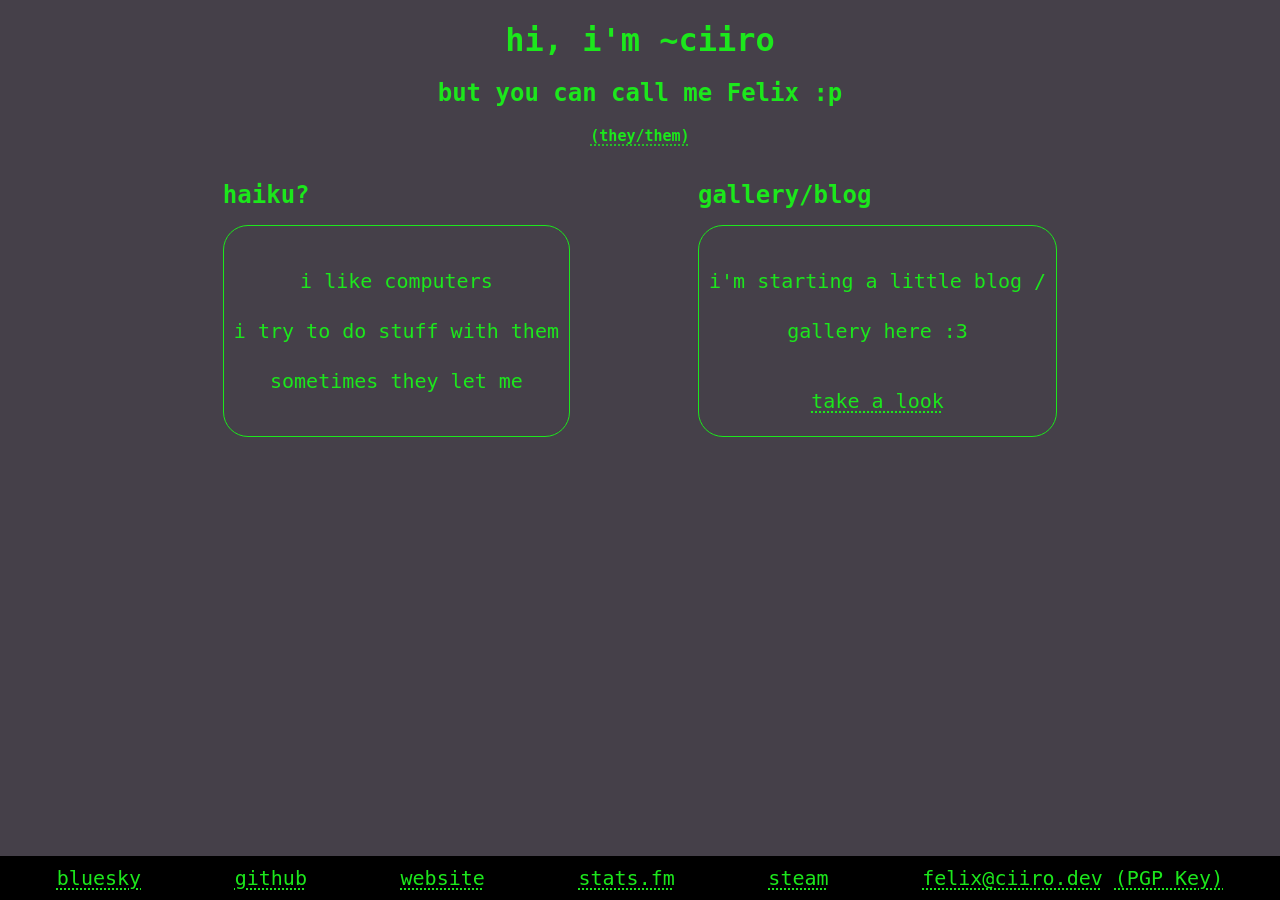
==== index.html @ 898e8d52 "add gallery/blog" ====
<html lang="en">
	<head>
		<meta charset="UTF-8" />
		<meta name="viewport" content="width=device-width, initial-scale=1.0" />
		<meta http-equiv="X-UA-Compatible" content="ie=edge" />
		<meta http-equiv="cache-control" content="max-age=0" />
		<meta http-equiv="cache-control" content="no-cache" />
		<meta http-equiv="expires" content="0" />
		<meta http-equiv="pragma" content="no-cache" />
		<link rel="stylesheet" href="./css/styles.css" />
		<title>~ciiro</title>
	</head>

	<body>
		<div class="page">
			<header id="intro">
				<div class="title">
					<h1 class="mt-3">hi, i'm ~ciiro</h1>
					<h2>but you can call me Felix :p</h2>
				</div>
				<h2 class="lead">
					<a
						class="small"
						href="https://en.pronouns.page/@ciiro"
						target="_blank"
						aria-label="Pronouns Page"
						>(they/them)</a
					>
				</h2>
			</header>
			<main class="boxes">
				<div class="box-container" id="haiku">
					<h2>haiku?</h2>
					<div class="box">
						<p>
							i like computers<br />i try to do stuff with them<br />sometimes
							they let me
						</p>
					</div>
				</div>
				<div class="box-container" id="haiku">
					<h2>gallery/blog</h2>
					<div class="box">
						<p>
							i'm starting a little blog /<br />
							gallery here :3
						</p>
						<a href="./gallery.html">take a look</a>
					</div>
				</div>
			</main>
			<footer>
				<ul class="footer-links">
					<li>
						<a href="https://bsky.app/profile/ciiro.dev" target="_blank"
							>bluesky</a
						>
					</li>

					<li>
						<a href="https://github.com/FriendlyUser1" target="_blank"
							>github</a
						>
					</li>

					<li>
						<a href="https://ciiro.dev" target="_blank">website</a>
					</li>

					<li>
						<a href="https://stats.fm/ciiro" target="_blank">stats.fm</a>
					</li>

					<li>
						<a href="https://steamcommunity.com/id/ciirof/" target="_blank"
							>steam</a
						>
					</li>

					<li>
						<a href="mailto:felix@ciiro.dev">felix@ciiro.dev</a>

						<a href="data/Felix_Steer.asc">(PGP Key)</a>
					</li>
				</ul>
			</footer>
		</div>
	</body>
</html>
---- css/styles.css ----
:root {
	--color: rgb(28, 231, 28)
}

html,
body {
	margin: 0;
}

body {
	font-family: Inter, monospace;
	background-color: rgb(69, 64, 73);
	color: var(--color);
	text-align: center;
	height: 100vh;
}

.page {
	min-height: 100dvh;
	display: flex;
	flex-direction: column;
	align-items: center;
}

.gallery-row {
	display: flex;
	align-content: space-between;
}

main {
	flex: 1;
}

button:focus,
a:focus,
input:focus,
textarea:focus,
select:focus {
	outline: none;
}

button:focus-visible,
a:focus-visible,
input:focus-visible,
textarea:focus-visible,
select:focus-visible {
	outline: 1px solid var(--color);
}

.boxes {
	display: flex;
	gap: 10vw;
}

.box-container h2 {
	text-align: left;
}

.box {
	max-width: fit-content;
	border-radius: 25px;
	padding: 10px;
	border: 1px solid var(--color);
	line-height: 250%;
	font-size: clamp(12px, 20px, 40px);
}

footer {
	width: 100%;
}

.footer-links {
	font-size: clamp(12px, 20px, 40px);
	list-style: none;
	background-color: black;
	margin: 0;
	padding: 10px;
	display: flex;
	justify-content: space-around;

}


h1 {
	margin-bottom: 0;
}

h2 {
	margin-bottom: 16px;
}

a:not(.btn) {
	color: inherit;
	text-decoration-style: dotted;
	text-underline-offset: 0.2rem
}

a:not(.btn):hover {
	text-decoration: underline;
}

a.quiet {
	text-decoration: none;
}

a.small {
	font-size: 15px;
}
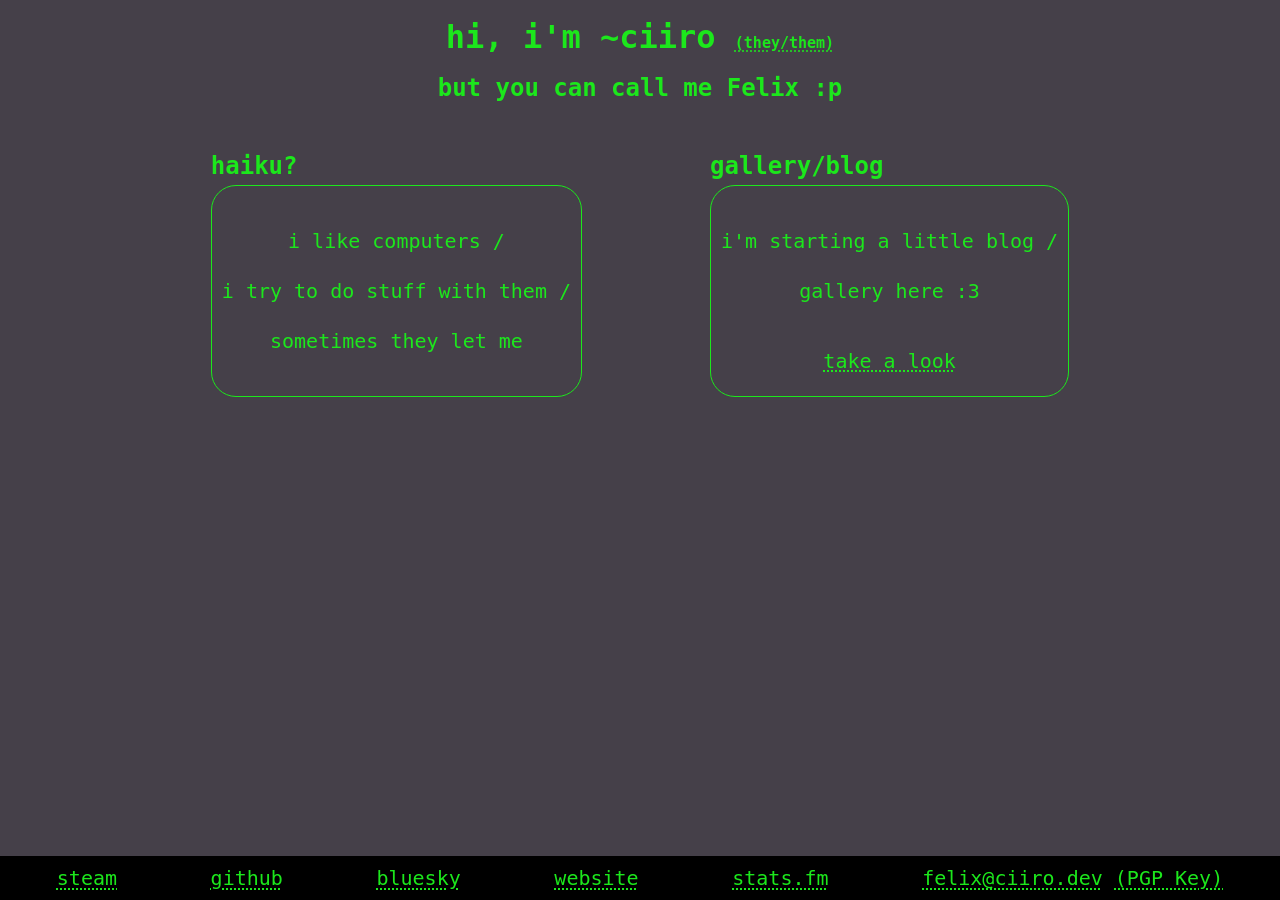
==== commit f8801de9: "responsive" ====
--- a/index.html
+++ b/index.html
@@ -14,32 +14,32 @@
 	<body>
 		<div class="page">
 			<header id="intro">
-				<div class="title">
-					<h1 class="mt-3">hi, i'm ~ciiro</h1>
+				<div>
+					<h1>
+						hi, i'm ~ciiro
+						<a
+							class="small pronouns"
+							href="https://en.pronouns.page/@ciiro"
+							target="_blank"
+							aria-label="Pronouns Page"
+							>(they/them)</a
+						>
+					</h1>
 					<h2>but you can call me Felix :p</h2>
 				</div>
-				<h2 class="lead">
-					<a
-						class="small"
-						href="https://en.pronouns.page/@ciiro"
-						target="_blank"
-						aria-label="Pronouns Page"
-						>(they/them)</a
-					>
-				</h2>
 			</header>
 			<main class="boxes">
 				<div class="box-container" id="haiku">
-					<h2>haiku?</h2>
+					<h2 class="box-header">haiku?</h2>
 					<div class="box">
 						<p>
-							i like computers<br />i try to do stuff with them<br />sometimes
-							they let me
+							i like computers / <br />i try to do stuff with them /
+							<br />sometimes they let me
 						</p>
 					</div>
 				</div>
 				<div class="box-container" id="haiku">
-					<h2>gallery/blog</h2>
+					<h2 class="box-header">gallery/blog</h2>
 					<div class="box">
 						<p>
 							i'm starting a little blog /<br />
@@ -52,14 +52,20 @@
 			<footer>
 				<ul class="footer-links">
 					<li>
-						<a href="https://bsky.app/profile/ciiro.dev" target="_blank"
-							>bluesky</a
+						<a href="https://steamcommunity.com/id/ciirof/" target="_blank"
+							>steam</a
 						>
 					</li>
 
 					<li>
 						<a href="https://github.com/FriendlyUser1" target="_blank"
 							>github</a
+						>
+					</li>
+
+					<li>
+						<a href="https://bsky.app/profile/ciiro.dev" target="_blank"
+							>bluesky</a
 						>
 					</li>
 
@@ -72,12 +78,6 @@
 					</li>
 
 					<li>
-						<a href="https://steamcommunity.com/id/ciirof/" target="_blank"
-							>steam</a
-						>
-					</li>
-
-					<li>
 						<a href="mailto:felix@ciiro.dev">felix@ciiro.dev</a>
 
 						<a href="data/Felix_Steer.asc">(PGP Key)</a>
--- a/css/styles.css
+++ b/css/styles.css
@@ -15,20 +15,33 @@
 	height: 100vh;
 }
 
-.page {
-	min-height: 100dvh;
-	display: flex;
-	flex-direction: column;
-	align-items: center;
+footer {
+	width: 100%;
 }
 
-.gallery-row {
-	display: flex;
-	align-content: space-between;
+h1 {
+	margin: 2vh;
+}
+
+h2,
+h3 {
+	margin-top: 0;
+	margin-bottom: 0;
+}
+
+a.pronouns {
+	margin: 0;
 }
 
 main {
 	flex: 1;
+}
+
+.boxes {
+	display: flex;
+	gap: 10vw;
+	margin-bottom: 10vh;
+	margin: 0px 5vw 10vh 5vw
 }
 
 button:focus,
@@ -47,13 +60,22 @@
 	outline: 1px solid var(--color);
 }
 
-.boxes {
+.page {
+	min-height: 100dvh;
 	display: flex;
-	gap: 10vw;
+	flex-direction: column;
+	align-items: center;
 }
 
-.box-container h2 {
+#intro {
+	margin-bottom: max(50px, 5vh);
+}
+
+
+
+.box-header {
 	text-align: left;
+	margin-bottom: 0.5vh;
 }
 
 .box {
@@ -63,10 +85,6 @@
 	border: 1px solid var(--color);
 	line-height: 250%;
 	font-size: clamp(12px, 20px, 40px);
-}
-
-footer {
-	width: 100%;
 }
 
 .footer-links {
@@ -80,13 +98,12 @@
 
 }
 
+@media screen and (max-width: 1000px) {
+	.footer-links {
+		flex-direction: column;
+	}
 
-h1 {
-	margin-bottom: 0;
-}
-
-h2 {
-	margin-bottom: 16px;
+	.pics button {}
 }
 
 a:not(.btn) {
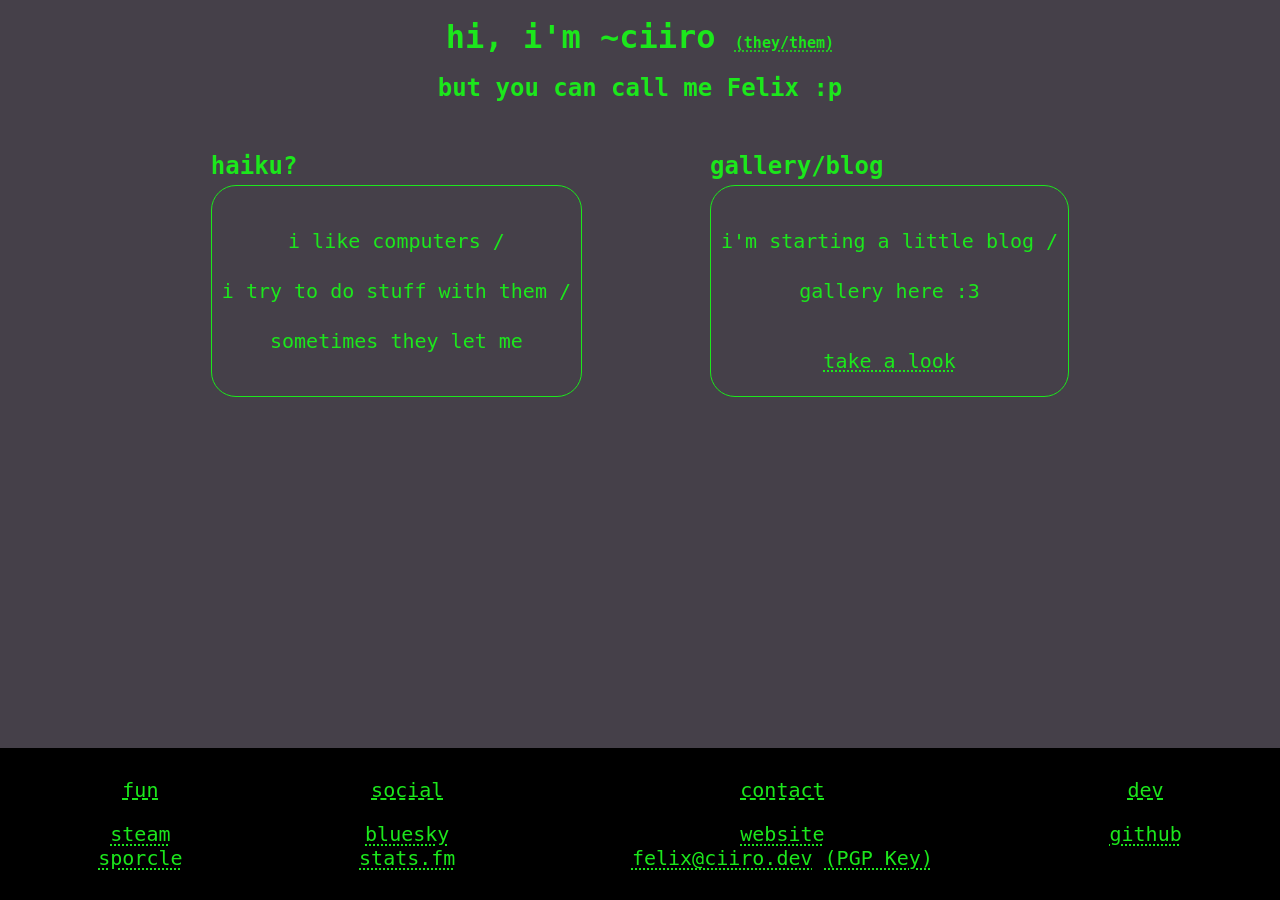
==== commit a7b3c211: "update footer" ====
--- a/index.html
+++ b/index.html
@@ -50,39 +50,59 @@
 				</div>
 			</main>
 			<footer>
-				<ul class="footer-links">
-					<li>
-						<a href="https://steamcommunity.com/id/ciirof/" target="_blank"
-							>steam</a
-						>
-					</li>
+				<div class="footer-sections">
+					<div class="footer-section">
+						<p>fun</p>
+						<ul>
+							<li>
+								<a href="https://steamcommunity.com/id/ciirof/" target="_blank"
+									>steam</a
+								>
+							</li>
+							<li>
+								<a href="https://www.sporcle.com/user/ciiro/" target="_blank"
+									>sporcle</a
+								>
+							</li>
+						</ul>
+					</div>
+					<div class="footer-section">
+						<p>social</p>
+						<ul>
+							<li>
+								<a href="https://bsky.app/profile/ciiro.dev" target="_blank"
+									>bluesky</a
+								>
+							</li>
+							<li>
+								<a href="https://stats.fm/ciiro" target="_blank">stats.fm</a>
+							</li>
+						</ul>
+					</div>
+					<div class="footer-section">
+						<p>contact</p>
+						<ul>
+							<li>
+								<a href="https://ciiro.dev" target="_blank">website</a>
+							</li>
 
-					<li>
-						<a href="https://github.com/FriendlyUser1" target="_blank"
-							>github</a
-						>
-					</li>
-
-					<li>
-						<a href="https://bsky.app/profile/ciiro.dev" target="_blank"
-							>bluesky</a
-						>
-					</li>
-
-					<li>
-						<a href="https://ciiro.dev" target="_blank">website</a>
-					</li>
-
-					<li>
-						<a href="https://stats.fm/ciiro" target="_blank">stats.fm</a>
-					</li>
-
-					<li>
-						<a href="mailto:felix@ciiro.dev">felix@ciiro.dev</a>
-
-						<a href="data/Felix_Steer.asc">(PGP Key)</a>
-					</li>
-				</ul>
+							<li>
+								<a href="mailto:felix@ciiro.dev">felix@ciiro.dev</a>
+								<a href="data/Felix_Steer.asc">(PGP Key)</a>
+							</li>
+						</ul>
+					</div>
+					<div class="footer-section">
+						<p>dev</p>
+						<ul>
+							<li>
+								<a href="https://github.com/FriendlyUser1" target="_blank"
+									>github</a
+								>
+							</li>
+						</ul>
+					</div>
+				</div>
 			</footer>
 		</div>
 	</body>
--- a/css/styles.css
+++ b/css/styles.css
@@ -2,6 +2,7 @@
 	--color: rgb(28, 231, 28)
 }
 
+/* containers */
 html,
 body {
 	margin: 0;
@@ -15,10 +16,19 @@
 	height: 100vh;
 }
 
-footer {
-	width: 100%;
+
+.page {
+	min-height: 100dvh;
+	display: flex;
+	flex-direction: column;
+	align-items: center;
 }
 
+main {
+	flex: 1;
+}
+
+/* titles */
 h1 {
 	margin: 2vh;
 }
@@ -29,50 +39,12 @@
 	margin-bottom: 0;
 }
 
-a.pronouns {
-	margin: 0;
-}
-
-main {
-	flex: 1;
-}
-
-.boxes {
-	display: flex;
-	gap: 10vw;
-	margin-bottom: 10vh;
-	margin: 0px 5vw 10vh 5vw
-}
-
-button:focus,
-a:focus,
-input:focus,
-textarea:focus,
-select:focus {
-	outline: none;
-}
-
-button:focus-visible,
-a:focus-visible,
-input:focus-visible,
-textarea:focus-visible,
-select:focus-visible {
-	outline: 1px solid var(--color);
-}
-
-.page {
-	min-height: 100dvh;
-	display: flex;
-	flex-direction: column;
-	align-items: center;
-}
-
 #intro {
 	margin-bottom: max(50px, 5vh);
 }
 
 
-
+/* boxes */
 .box-header {
 	text-align: left;
 	margin-bottom: 0.5vh;
@@ -87,25 +59,50 @@
 	font-size: clamp(12px, 20px, 40px);
 }
 
-.footer-links {
+.boxes {
+	display: flex;
+	gap: 10vw;
+	margin-bottom: 10vh;
+	margin: 0px 5vw 10vh 5vw
+}
+
+
+/* footer */
+footer {
+	width: 100%;
+}
+
+.footer-sections {
 	font-size: clamp(12px, 20px, 40px);
-	list-style: none;
 	background-color: black;
 	margin: 0;
 	padding: 10px;
 	display: flex;
 	justify-content: space-around;
+}
 
+.footer-section ul {
+	list-style: none;
+	padding: 0;
+}
+
+.footer-section p {
+	text-decoration: underline dashed;
 }
 
 @media screen and (max-width: 1000px) {
-	.footer-links {
+	.footer-sections {
 		flex-direction: column;
+	}
+
+	.footer-section:not(.footer-section:first-of-type) {
+		border-top: 1px solid var(--color)
 	}
 
 	.pics button {}
 }
 
+/* links */
 a:not(.btn) {
 	color: inherit;
 	text-decoration-style: dotted;
@@ -122,4 +119,25 @@
 
 a.small {
 	font-size: 15px;
+}
+
+a.pronouns {
+	margin: 0;
+}
+
+/* focus */
+button:focus,
+a:focus,
+input:focus,
+textarea:focus,
+select:focus {
+	outline: none;
+}
+
+button:focus-visible,
+a:focus-visible,
+input:focus-visible,
+textarea:focus-visible,
+select:focus-visible {
+	outline: 1px solid var(--color);
 }
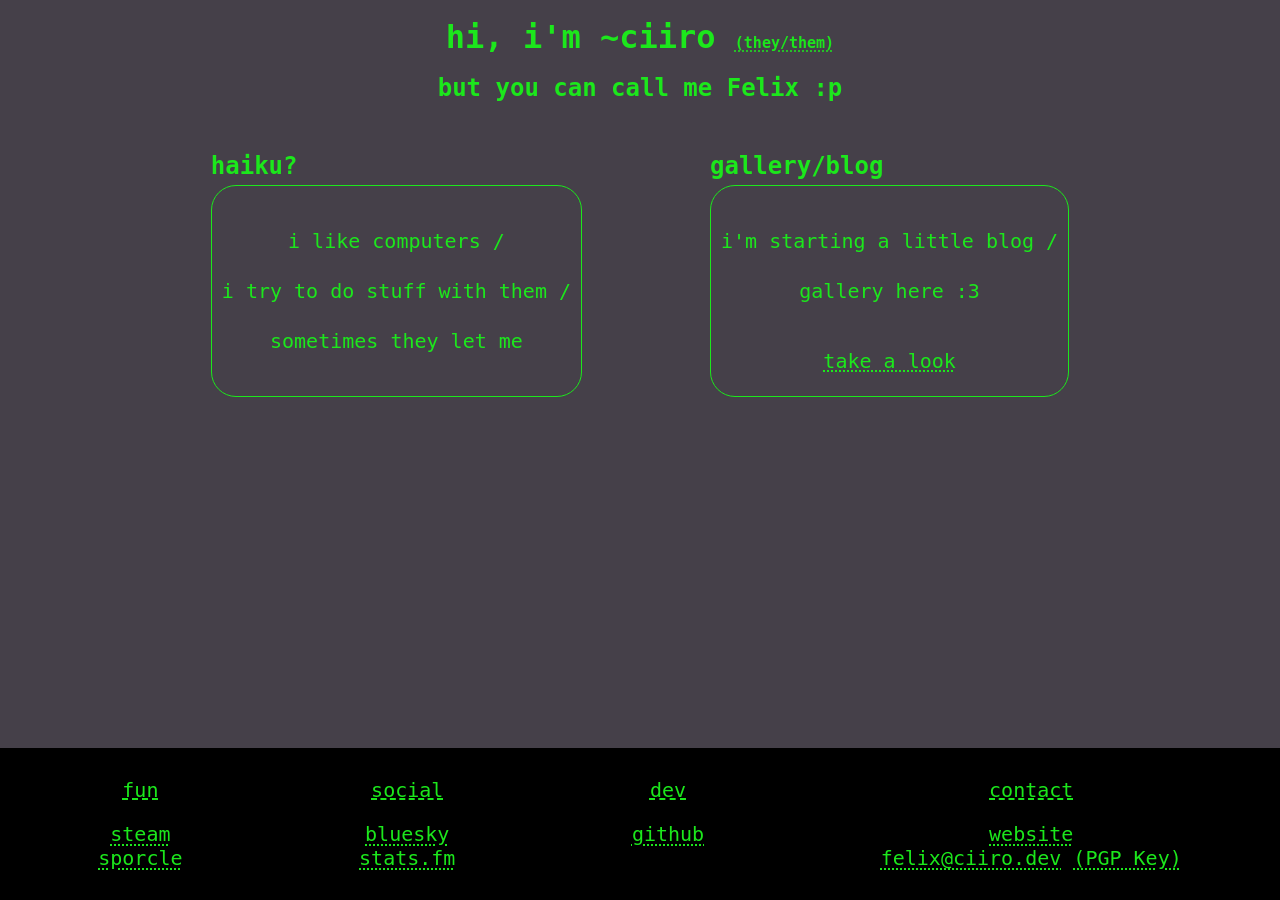
==== commit 6299656a: "update footer responsiveness" ====
--- a/index.html
+++ b/index.html
@@ -80,6 +80,16 @@
 						</ul>
 					</div>
 					<div class="footer-section">
+						<p>dev</p>
+						<ul>
+							<li>
+								<a href="https://github.com/FriendlyUser1" target="_blank"
+									>github</a
+								>
+							</li>
+						</ul>
+					</div>
+					<div class="footer-section">
 						<p>contact</p>
 						<ul>
 							<li>
@@ -92,16 +102,6 @@
 							</li>
 						</ul>
 					</div>
-					<div class="footer-section">
-						<p>dev</p>
-						<ul>
-							<li>
-								<a href="https://github.com/FriendlyUser1" target="_blank"
-									>github</a
-								>
-							</li>
-						</ul>
-					</div>
 				</div>
 			</footer>
 		</div>
--- a/css/styles.css
+++ b/css/styles.css
@@ -90,7 +90,7 @@
 	text-decoration: underline dashed;
 }
 
-@media screen and (max-width: 1000px) {
+@media screen and (max-width: 800px) {
 	.footer-sections {
 		flex-direction: column;
 	}
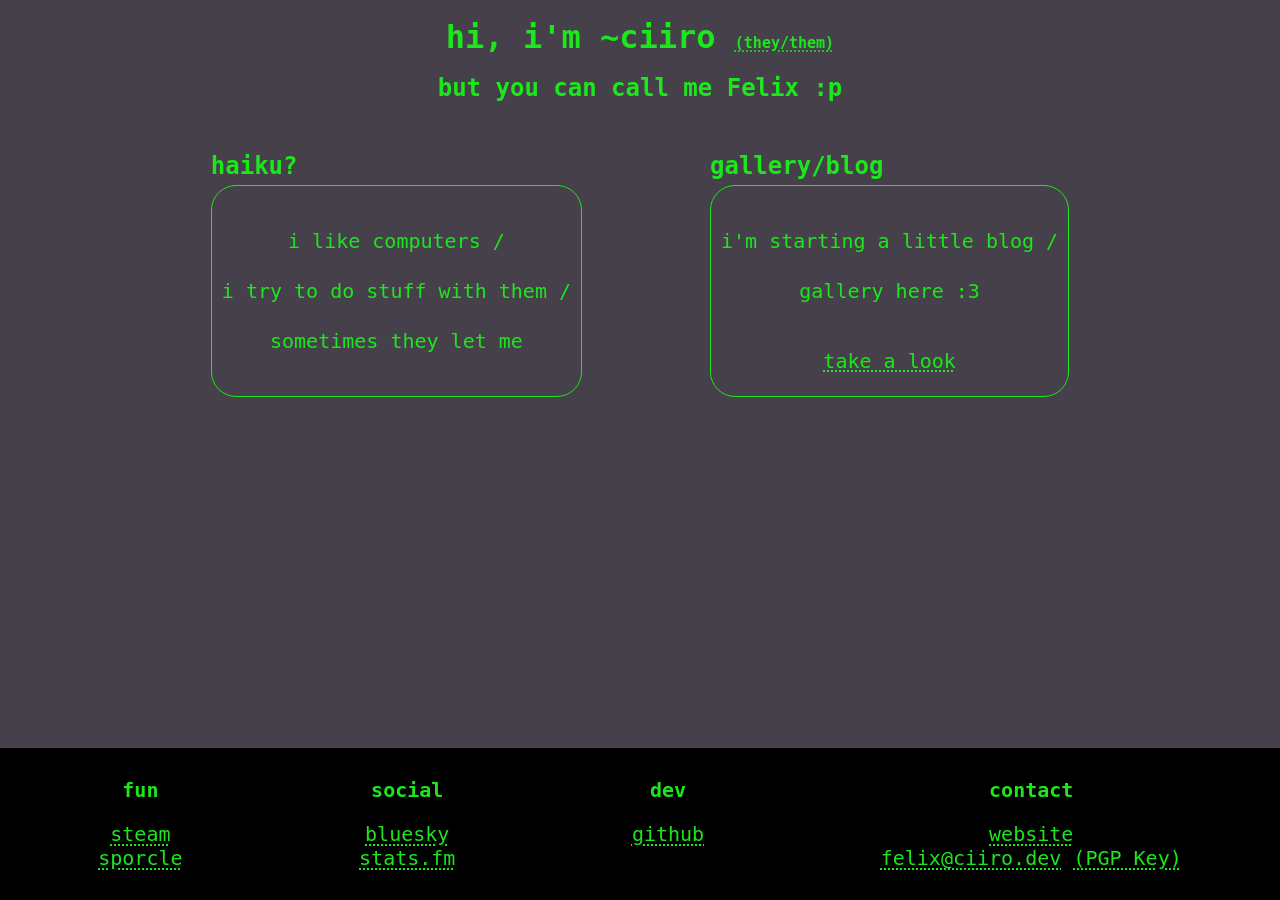
==== commit a71719d8: "actually add favicon" ====
--- a/index.html
+++ b/index.html
@@ -8,6 +8,7 @@
 		<meta http-equiv="expires" content="0" />
 		<meta http-equiv="pragma" content="no-cache" />
 		<link rel="stylesheet" href="./css/styles.css" />
+		<link rel="icon" href="/favicon.ico" />
 		<title>~ciiro</title>
 	</head>
 
--- a/css/styles.css
+++ b/css/styles.css
@@ -72,6 +72,10 @@
 	width: 100%;
 }
 
+footer * {
+	list-style: none;
+}
+
 .footer-sections {
 	font-size: clamp(12px, 20px, 40px);
 	background-color: black;
@@ -81,13 +85,13 @@
 	justify-content: space-around;
 }
 
+
 .footer-section ul {
-	list-style: none;
 	padding: 0;
 }
 
 .footer-section p {
-	text-decoration: underline dashed;
+	font-weight: bold;
 }
 
 @media screen and (max-width: 800px) {
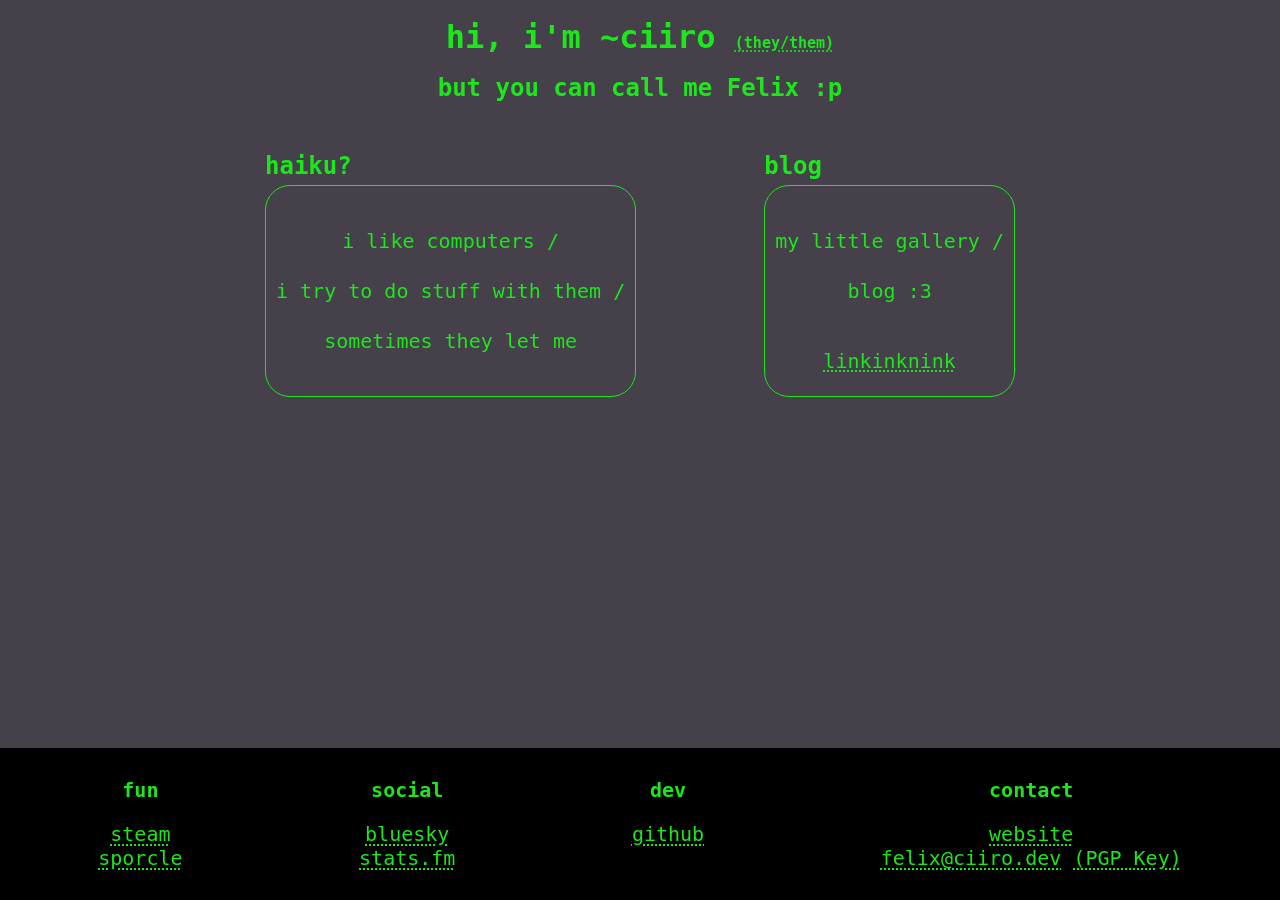
==== commit f263811d: "update parsing and styles" ====
--- a/index.html
+++ b/index.html
@@ -8,7 +8,7 @@
 		<meta http-equiv="expires" content="0" />
 		<meta http-equiv="pragma" content="no-cache" />
 		<link rel="stylesheet" href="./css/styles.css" />
-		<link rel="icon" href="/favicon.ico" />
+		<link rel="icon" href="./favicon.ico" />
 		<title>~ciiro</title>
 	</head>
 
@@ -40,13 +40,13 @@
 					</div>
 				</div>
 				<div class="box-container" id="haiku">
-					<h2 class="box-header">gallery/blog</h2>
+					<h2 class="box-header">blog</h2>
 					<div class="box">
 						<p>
-							i'm starting a little blog /<br />
-							gallery here :3
+							my little gallery /<br />
+							blog :3
 						</p>
-						<a href="./gallery.html">take a look</a>
+						<a href="./gallery.html">linkinknink</a>
 					</div>
 				</div>
 			</main>
--- a/css/styles.css
+++ b/css/styles.css
@@ -6,6 +6,7 @@
 html,
 body {
 	margin: 0;
+	height: 100%;
 }
 
 body {
@@ -13,7 +14,7 @@
 	background-color: rgb(69, 64, 73);
 	color: var(--color);
 	text-align: center;
-	height: 100vh;
+	height: 100%;
 }
 
 
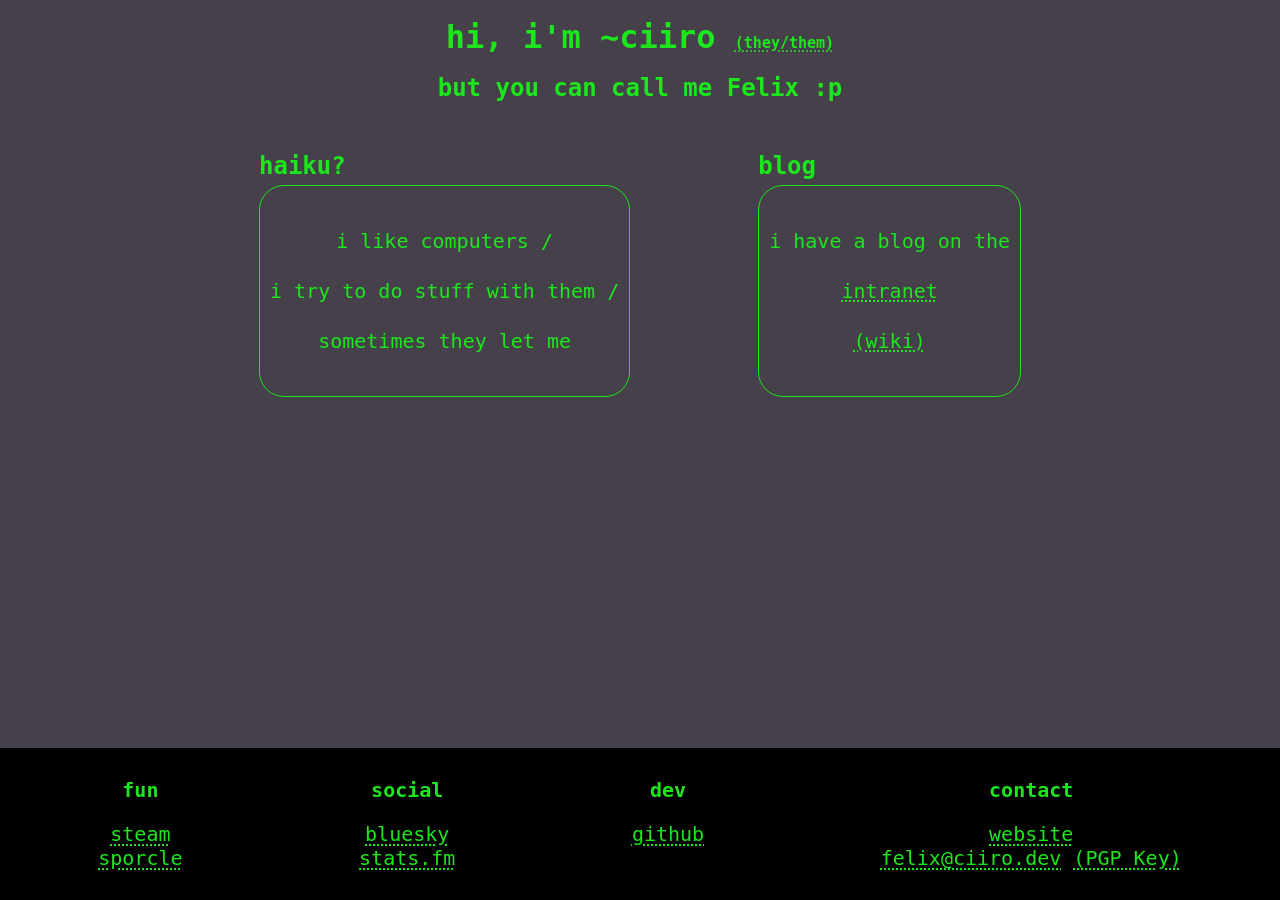
==== commit 011ae594: "direct to intranet" ====
--- a/index.html
+++ b/index.html
@@ -8,7 +8,6 @@
 		<meta http-equiv="expires" content="0" />
 		<meta http-equiv="pragma" content="no-cache" />
 		<link rel="stylesheet" href="./css/styles.css" />
-		<link rel="icon" href="./favicon.ico" />
 		<title>~ciiro</title>
 	</head>
 
@@ -43,10 +42,14 @@
 					<h2 class="box-header">blog</h2>
 					<div class="box">
 						<p>
-							my little gallery /<br />
-							blog :3
+							i have a blog on the<br />
+							<a href="http://localhost:12345/~ciiro/gallery.html">intranet</a
+							><br />
+							<a
+								href="https://tilde.town/wiki/editing-your-homepage/intranet.html#:~:text=How%20to%20connect%20to%20the%20intranet%20remotely"
+								>(wiki)</a
+							>
 						</p>
-						<a href="./gallery.html">linkinknink</a>
 					</div>
 				</div>
 			</main>
